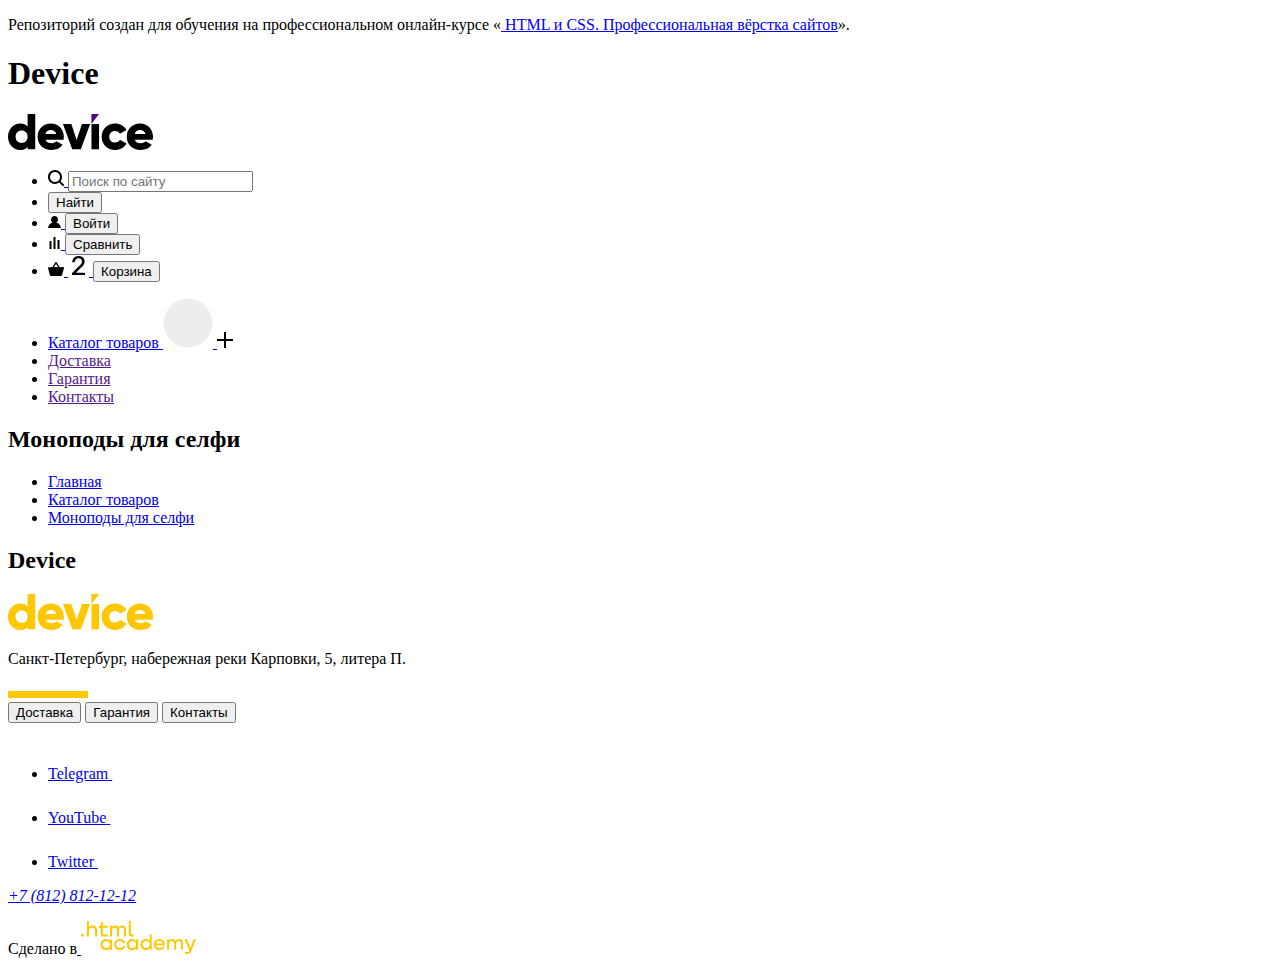
==== catalog.html @ e6ab64ac "Указала имя наставника" ====
<!DOCTYPE html>

<html lang="ru">
<head>
    <meta charset="utf-8">
    <title>HTML Academy: Девайс</title>
    <link rel="stylesheet" href="./.stylelintrc.json">
    <link rel="icon" href="favicon-device.svg" type="images/Rectangle 228.svg">

  </head>
  <body>
<p>Репозиторий создан для обучения на профессиональном онлайн‑курсе «<a href="https://htmlacademy.ru/intensive/htmlcss">
  HTML и CSS. Профессиональная вёрстка сайтов</a>».</p>
   <main class="main-index">

<header class="page-header">
  <div class="container">
  <nav class="navigation">
    <h1 class="visually-hidden">Device</h1>
  <a class="navigation-logo" href="index.html">
 <img class="page-header-logo" src="./images/logo.svg" width="145" height="36" alt="Логотип интернет-магазина'Девайс'">
 </a>
  <ul class="navigation-list">
  <li class="navigation-search-item">
    <a class="navigation-link" href="#">
 <img class="search" src="/images/VectorS.svg" width="16" height="16" alt="Поиск">
		</a>
<label for="navigation-search"></label>
<input class="field" placeholder="Поиск по сайту" type="search" name="navigation-search" id="navigation-search" required>
</li>
<li class="navigation-search-item">
<button class="button-search-button" type="submit">Найти</button>
</li>
<li class="navigation-to-come-in-item">
  <a class="navigation-link" href="#">
    <img class="icons" src="/images/VectorL.svg" width="13" height="12" alt="logo">
       </a>
<button class="button-to-come-in-button" type="submit">Войти</button>

</li>
<li class="navigation-compare-item">
  <a class="navigation-link" href="#">
    <img class="icons-compare" src="./images/Vector7.svg" width="13" height="12" alt="шкала">
  </a>
  <button class="button-compare-button" type="submit">Сравнить</button>
</li>
<li class="navigation-bascet-item">
  <a class="navigation-link" href="#">
    <img class="bascet" src="./images/Vectorb.svg" alt="icons-bascet" width="16" height="14" alt="Корзина">
    <img class="icons-2" src="./images/2.svg" width="21" height="21" alt="цифра-2">
       </a>
       <button class="button-cart-button" type="submit">Корзина</button>
</li>
</form>
  </ul>
  <ul class="catalog">
    <li class="catalog-item">
    <a href="#">Каталог товаров
      <img class="Ellipse" src="./images/Ellipse.svg" width="50" height="50" alt="элипс">
      <img class="plus" src="./images/Vector+.svg" width="16" height="16" alt="plus">
      </a>
    </li>

    <li class="catalog-item">
      <a href="">Доставка</a>
    </li>
    <li class="catalog-item">
    <a  href="">Гарантия</a>
    </li>
    <li class="catalog-item">
      <a href="">Контакты</a>
    </li>
  </ul>
  </nav>
</div>
</header>
<main class="main-inner">
  <div>
    <section class="product-card">
      <h2 class="product">Моноподы для селфи</h2>
      <ul class="catalog-list">
        <li>
          <a href="index.html">Главная</a>
        </li>
        <li>
          <a href="catalog.html">Каталог товаров</a>
        </li>
        <li>
          <a href="#">Моноподы для селфи</a>
        </li>
      </ul>
    </section>
    </div>
</main>



<footer class="page-footer">
  <div class="footer">
  <section class="footer-social">
    <h2 class="visually-hidden">Device</h2>
    <img class="logo-footer" src="images/Group.svg" width="145" height="36" alt="Device" >
    <p class="contacts-adress-text">Санкт-Петербург, набережная
      реки Карповки, 5, литера П.</p>
      <img class="Vector-" src="images/Vector-.svg" width="80" height="7" alt="Vector-" >
      <div class="tab">
        <button class="tablinks" onclic="openДоставка (event,'Доставка')">Доставка</button>
        <button class="tablinks" onclic="openГарантия (event,'Гарантия')">Гарантия</button>
        <button class="tablinks" onclic="openКредит (event,'Контакты')">Контакты</button>
        <ul class="footer-social-list">
          <li class="footer-social-item">
            <a class="link" href="https://t.me/htmlacademy">
              <span class="visually-hidden">Telegram</span>
              <img src="images/Ellipse6.svg" width="40" height="40" alt="Telegram" >
            </a>
          </li>
          <li class="footer-social-item">
            <a class="link" href="https://www.youtube.com/htmlacademy">
              <span class="visually-hidden">YouTube</span>
              <img src="images/Ellipse4.svg" width="40" height="40" alt="YouTube" >
            </a>
          </li>
          <li class="footer-social-item">
            <a class="link" href="https://twitter.com/htmlacademy">
              <span class="visually-hidden">Twitter</span>
              <img src="images/Ellipse4.svg" width="40" height="40" alt="Twitter" >
            </a>
          </li>
        </ul>
        <address class="contacts-adress">
        <a class="contacts-phone" href="tel:+7 (812) 812-12-12">+7 (812) 812-12-12</a>
      </address>
      <p class="about-text"><span class="visually-hidden"> Сделано в</span><a class="htmlacademy-link" href="https://htmlacademy.ru/">
        <img src="images/Vectora.svg" widht="115" height="33" alt="Логотип 'html-academy'">
      </a></p>
        </div>
  </section>
</footer>
  </body>
</html>
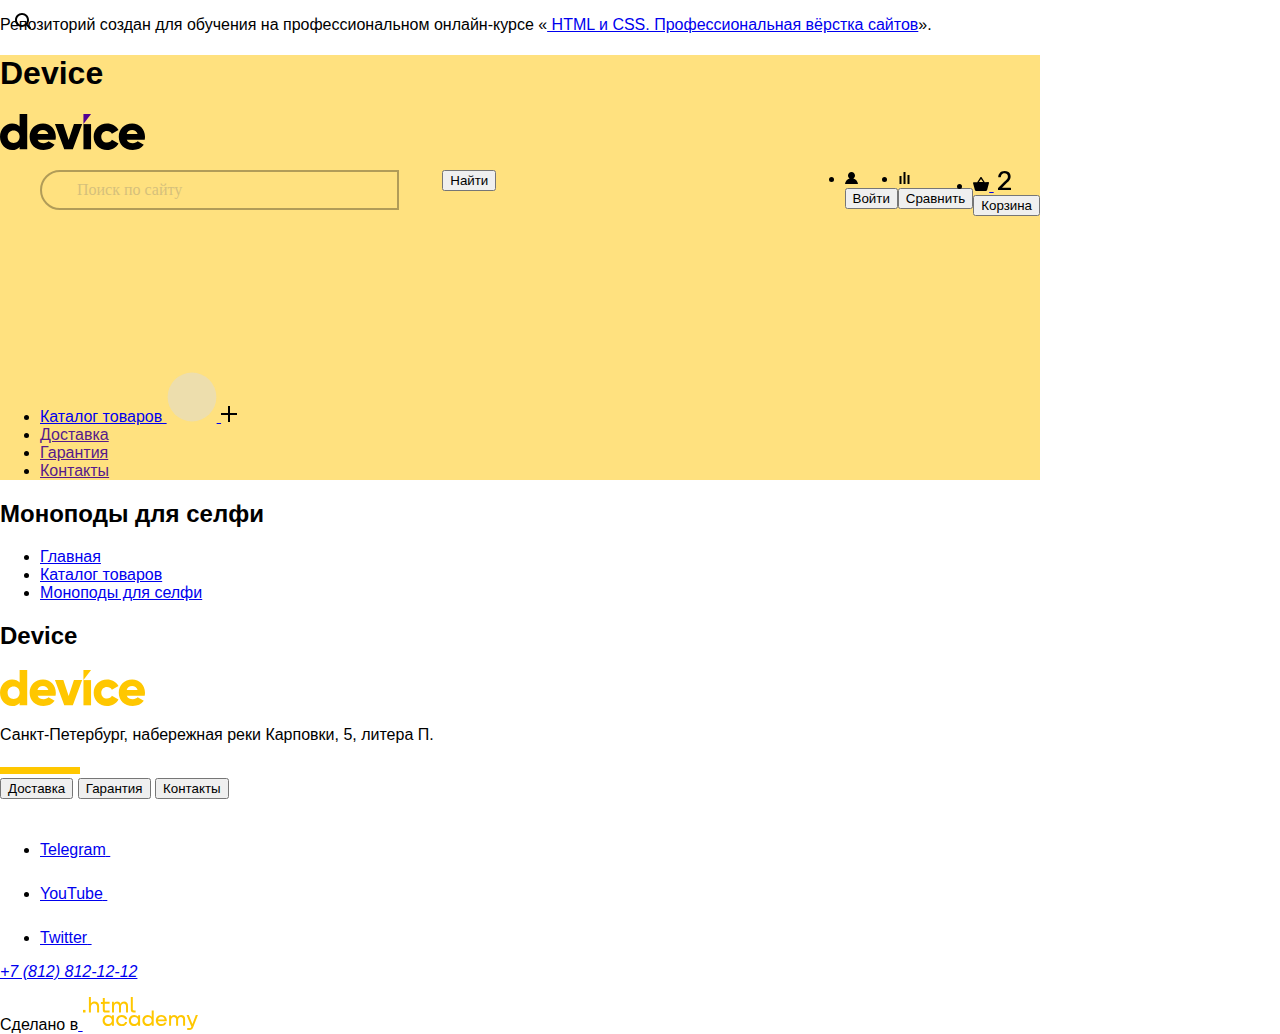
==== commit 14f1f54d: "Прописала фавиконку и начала стилизацию" ====
--- a/catalog.html
+++ b/catalog.html
@@ -3,18 +3,19 @@
 <html lang="ru">
 <head>
     <meta charset="utf-8">
+      <meta name="viewport" content="width=device-width, initial-scale=1" />
     <title>HTML Academy: Девайс</title>
-    <link rel="stylesheet" href="./.stylelintrc.json">
-    <link rel="icon" href="favicon-device.svg" type="images/Rectangle 228.svg">
+    <link rel="stylesheet" href="/styles/styles.css">
+  </head>
 
-  </head>
-  <body>
 <p>Репозиторий создан для обучения на профессиональном онлайн‑курсе «<a href="https://htmlacademy.ru/intensive/htmlcss">
   HTML и CSS. Профессиональная вёрстка сайтов</a>».</p>
-   <main class="main-index">
 
+  <main class="main-index">
+    <body>
+    <div class="container">
 <header class="page-header">
-  <div class="container">
+
   <nav class="navigation">
     <h1 class="visually-hidden">Device</h1>
   <a class="navigation-logo" href="index.html">
@@ -53,6 +54,7 @@
 </li>
 </form>
   </ul>
+  </nav>
   <ul class="catalog">
     <li class="catalog-item">
     <a href="#">Каталог товаров
@@ -71,7 +73,7 @@
       <a href="">Контакты</a>
     </li>
   </ul>
-  </nav>
+
 </div>
 </header>
 <main class="main-inner">
@@ -135,6 +137,7 @@
       </a></p>
         </div>
   </section>
+
 </footer>
   </body>
 </html>
--- a/styles/styles.css
+++ b/styles/styles.css
@@ -0,0 +1,196 @@
+
+@font-face {
+  font-family: 'Rubik', sans-serif;
+font-style: normal;
+font-weight: 400;
+  src: url("../fonts/rubik/rubik-400.woff2") format("woff2");
+
+  }
+
+  @font-face {
+    font-family: 'Raleway', sans-serif;
+font-style: normal;
+font-weight: 800;
+    src: url("../fonts/raleway/raleway-800.woff2") format("woff2");
+
+
+  }
+
+  @font-face {
+    font-family: 'Rubik', sans-serif;
+font-style: normal;
+font-weight: 700;
+    src: url("../fonts/rubik/rubik-700.woff2") format("woff2");
+
+  }
+
+  @font-face {
+    font-family: "PT Sans Bolditalic", sans-serif;
+    font-style: italic;
+    font-weight: 700;
+    src: url("../fonts/PT_Sans-Web-BoldItalic.ttf") format("truetype");
+    font-display: swap;
+  }
+
+  /* PT Sans Narrow */
+  @font-face {
+    font-family: "PT Sans Narrow", sans-serif;
+    font-style: normal;
+    font-weight: 700;
+    src: url("../fonts/pt-sans-narrow-bold.woff2") format("woff2");
+    font-display: swap;
+  }
+
+  html {
+    height: 100%;
+  }
+
+  body {
+
+
+    margin: 0 auto;
+    min-height: 100%;
+    max-width: 1440px;
+    font-family: 'Rubik', sans-serif;
+   font-style: normal;
+   font-weight: 400;
+   color: #000000;;
+   background: #FFFFFF;
+
+  }
+
+  .container {
+    width: 1160px;
+  }
+
+  .page-header {
+padding: 0;
+width: 1040px;
+background-color: rgba(255, 225, 127, 1);
+  color: #000000;
+  }
+
+.page-header-logo {
+
+  width: 145px;
+  height: 36px;
+
+}
+
+/* .navigation-list {
+  display: flex;
+flex-direction: column;
+align-items: flex-start;
+width: 1040px;
+
+} */
+/*Стили пользовательского меню*/
+.navigation-list {
+  display: flex;
+}
+
+.search-form {
+  display: flex;
+  position: relative;
+}
+
+
+.navigation-search-item {
+  display: flex;
+  flex-direction: row;
+  align-items: flex-start;
+  padding: 0;
+  width: 1040px;
+  height: 186px;
+
+}
+
+.field {
+  width: 359px;
+  height: 40px;
+  display: flex;
+flex-direction: row;
+padding: 0 0 0 35px;
+gap: 16px;
+border: 2px solid #000000;
+border-radius: 50px 0 0 50px;
+opacity: 0.3;
+font-family: 'Rubik';
+font-style: normal;
+font-weight: 400;
+font-size: 16px;
+line-height: 20px;
+margin: 0;
+position: relative;
+  background-color: #FFE17F;
+}
+
+.search{
+  position: absolute;
+  top:13px;
+  left: 15px;
+}
+
+.button-search {
+
+background-color: #FFE17F;
+align-items: center;
+font-family: 'Rubik';
+font-style: normal;
+font-weight: 400;
+font-size: 16px;
+line-height: 20px;
+width: 160px;
+height: 40px;
+border: 2px solid #000000;
+border-radius: 0 50px 50px 0;
+margin: 0;
+padding: 0;
+}
+.button-to-come-in {
+  display: flex;
+flex-direction: row;
+padding: 0;
+margin: 0;
+gap: 12px;
+width: 81px;
+height: 30px;
+font-family: 'Rubik';
+font-style: normal;
+font-weight: 400;
+font-size: 18px;
+line-height: 30px;
+color: #000000;
+background-color: #FFE17F;
+border: 1px solid #FFE17F;
+
+}
+
+.enter-form {
+display: flex;
+  flex-direction: row;
+  align-items: center;
+  padding: 0;
+  gap: 12px;
+
+  width: 231px;
+  height: 30px;
+
+}
+.button-compare {
+  width: 54px;
+    height: 30px;
+    font-family: 'Rubik';
+      font-style: normal;
+      font-weight: 400;
+      font-size: 18px;
+      line-height: 30px;
+      display: flex;
+      align-items: center;
+background-color: #FFE17F;
+      color: #000000;
+      border: 1px solid #FFE17F;
+}
+.bascet {
+  
+}
